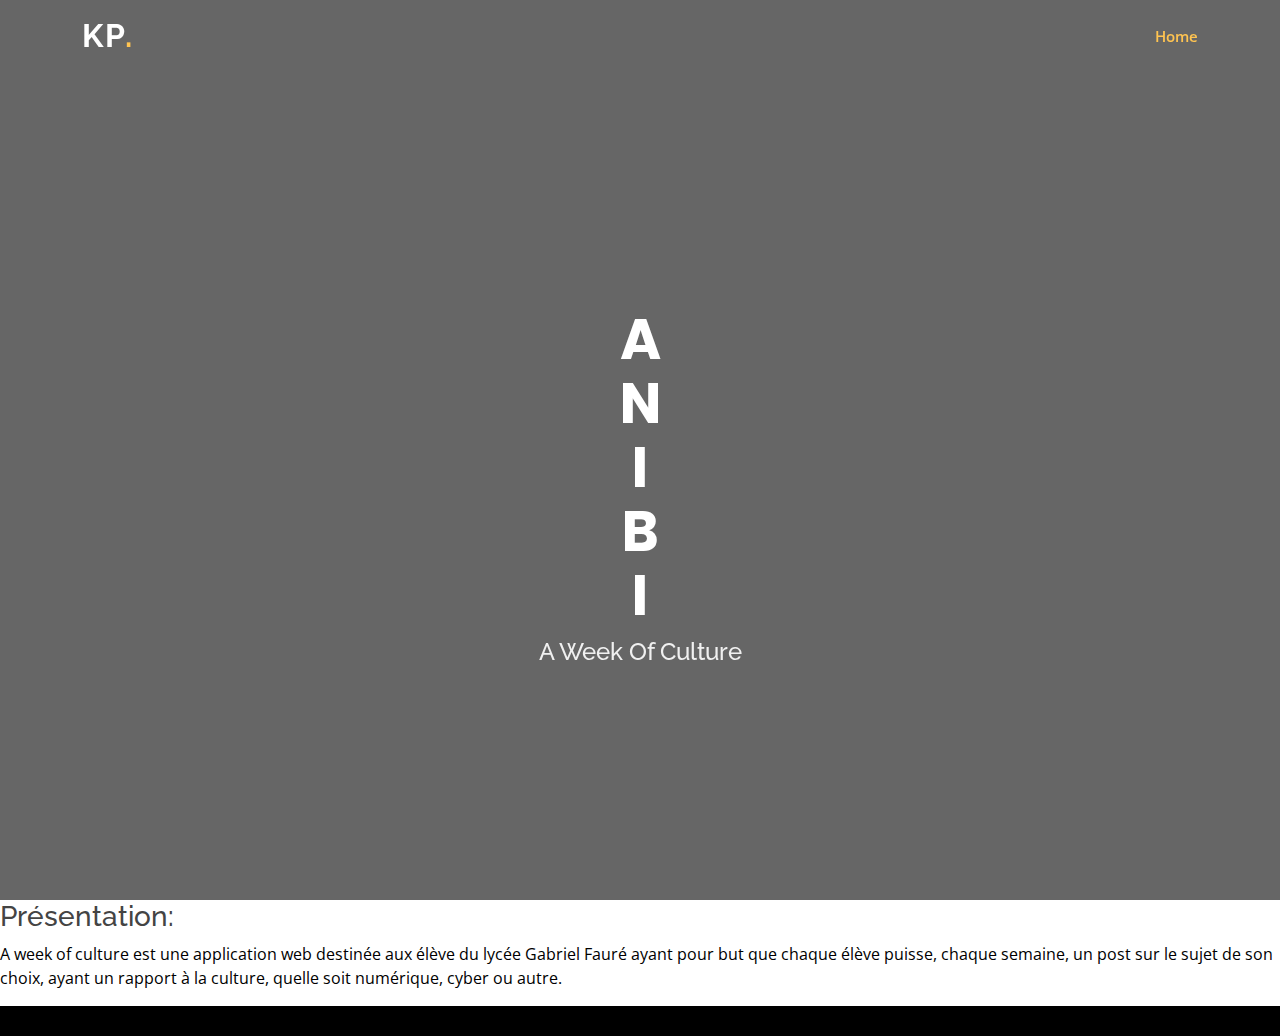
==== anibi.html @ 27dbcefd "Creat projects pages + awok page completed" ====
<!DOCTYPE html>
<html lang="fr">

<head>
    <meta charset="utf-8">
    <meta content="width=device-width, initial-scale=1.0" name="viewport">

    <title>Kylian Patry - Port Folio</title>
    <link rel="icon" href="assets/img/portfolio/logo_portfolio_K.png" type="image/x-icon">

    <meta content="" name="description">
    <meta content="" name="keywords">

    <!-- Favicons -->
    <link href="assets/img/favicon.png" rel="icon">
    <link href="assets/img/apple-touch-icon.png" rel="apple-touch-icon">

    <!-- Google Fonts -->
    <link href="https://fonts.googleapis.com/css?family=Open+Sans:300,300i,400,400i,600,600i,700,700i|Raleway:300,300i,400,400i,500,500i,600,600i,700,700i|Poppins:300,300i,400,400i,500,500i,600,600i,700,700i" rel="stylesheet">

    <!-- Vendor CSS Files -->
    <link href="assets/vendor/aos/aos.css" rel="stylesheet">
    <link href="assets/vendor/bootstrap/css/bootstrap.min.css" rel="stylesheet">
    <link href="assets/vendor/bootstrap-icons/bootstrap-icons.css" rel="stylesheet">
    <link href="assets/vendor/boxicons/css/boxicons.min.css" rel="stylesheet">
    <link href="assets/vendor/glightbox/css/glightbox.min.css" rel="stylesheet">
    <link href="assets/vendor/remixicon/remixicon.css" rel="stylesheet">
    <link href="assets/vendor/swiper/swiper-bundle.min.css" rel="stylesheet">

    <!-- Template Main CSS File -->
    <link href="assets/css/style.css" rel="stylesheet">

</head>

<body>

<!-- ======= Header ======= -->
<header id="header" class="fixed-top ">
    <div class="container d-flex align-items-center justify-content-lg-between">

        <h1 class="logo me-auto me-lg-0"><a href="index.html">KP<span>.</span></a></h1>
        <!-- Uncomment below if you prefer to use an image logo -->
        <!-- <a href="index.html" class="logo me-auto me-lg-0"><img src="assets/img/logo.png" alt="" class="img-fluid"></a>-->

        <nav id="navbar" class="navbar order-last order-lg-0">

            <ul>

                <li><a class="nav-link scrollto active" href="portfolio.html">Home</a></li>
            </ul>
            <i class="bi bi-list mobile-nav-toggle"></i>
        </nav><!-- .navbar -->

    </div>
</header><!-- End Header -->


<!--------------------------------------------------------------------------------------------------------------------->

<!-- ======= Hero Section ======= -->
<section id="hero" class="d-flex align-items-center justify-content-center">
    <div class="container" data-aos="fade-up">
        <div>
            <div class="row">
                <h1>A</h1><h1>N</h1><h1>I</h1><h1>B</h1><h1>I</h1>
            </div>
            <h2>A Week Of Culture</h2>
        </div>
    </div>
</section>
<!-- End Hero -->

<main id="main">

    <h3>Présentation:</h3>

    <p>A week of culture est une application web destinée aux élève du lycée Gabriel Fauré ayant pour but que chaque élève puisse, chaque semaine, un post sur le sujet de son choix, ayant un rapport à la culture, quelle soit numérique, cyber ou autre.</p>

</main><!-- End #main -->

<!-- ======= Footer ======= -->
<footer id="footer">
</footer><!-- End Footer -->

<div id="preloader"></div>
<a href="#" class="back-to-top d-flex align-items-center justify-content-center"><i class="bi bi-arrow-up-short"></i></a>

<!-- Vendor JS Files -->
<script src="assets/vendor/purecounter/purecounter_vanilla.js"></script>
<script src="assets/vendor/aos/aos.js"></script>
<script src="assets/vendor/bootstrap/js/bootstrap.bundle.min.js"></script>
<script src="assets/vendor/glightbox/js/glightbox.min.js"></script>
<script src="assets/vendor/isotope-layout/isotope.pkgd.min.js"></script>
<script src="assets/vendor/swiper/swiper-bundle.min.js"></script>
<script src="assets/vendor/php-email-form/validate.js"></script>

<!-- Template Main JS File -->
<script src="assets/js/main.js"></script>

</body>

</html>
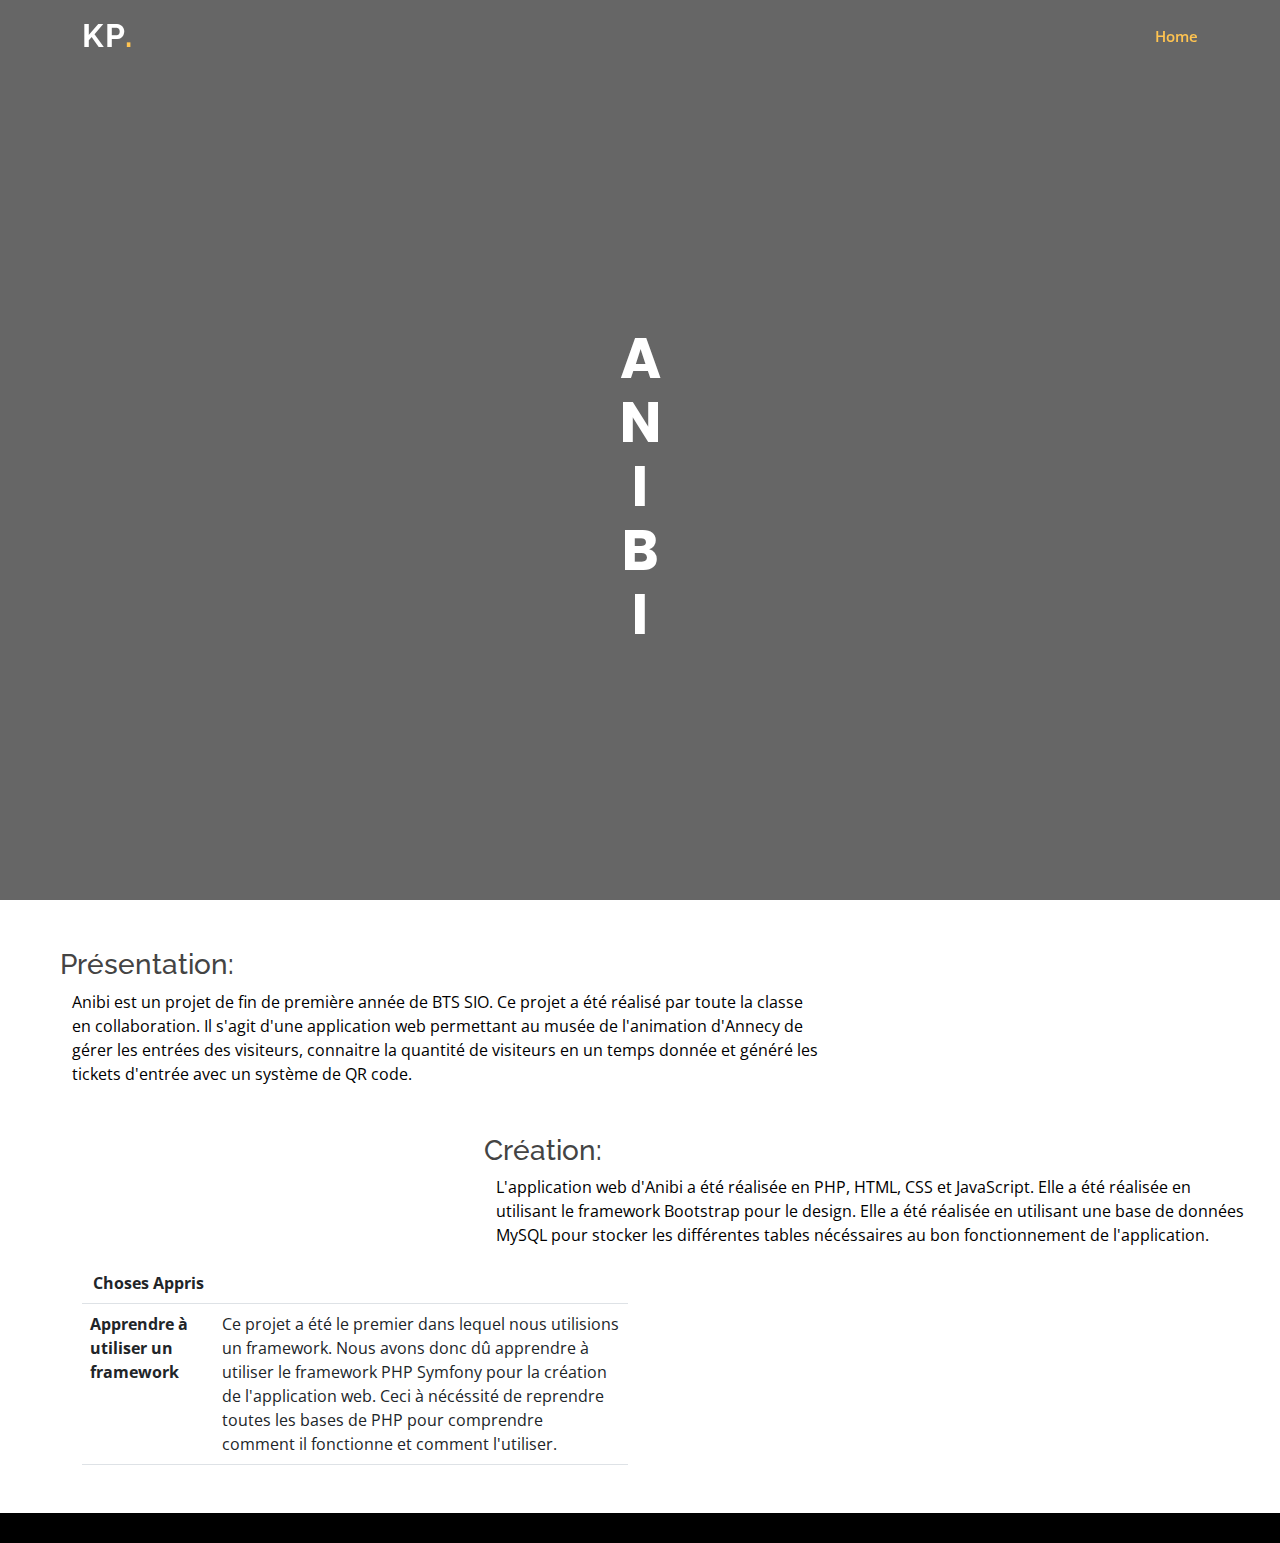
==== commit 8b2c8326: "update" ====
--- a/anibi.html
+++ b/anibi.html
@@ -64,18 +64,58 @@
             <div class="row">
                 <h1>A</h1><h1>N</h1><h1>I</h1><h1>B</h1><h1>I</h1>
             </div>
-            <h2>A Week Of Culture</h2>
         </div>
     </div>
 </section>
 <!-- End Hero -->
 
 <main id="main">
+    <div class="container m-5 ml-auto mr-auto" style="max-width: 800px;">
+        <h3>Présentation:</h3>
 
-    <h3>Présentation:</h3>
+        <p class="container">Anibi est un projet de fin de première année de BTS SIO. Ce projet a été réalisé par toute
+                la classe en collaboration. Il s'agit d'une application web permettant au musée de l'animation d'Annecy
+                de gérer les entrées des visiteurs, connaitre la quantité de visiteurs en un temps donnée et généré les
+                tickets d'entrée avec un système de QR code.
+        </p>
 
-    <p>A week of culture est une application web destinée aux élève du lycée Gabriel Fauré ayant pour but que chaque élève puisse, chaque semaine, un post sur le sujet de son choix, ayant un rapport à la culture, quelle soit numérique, cyber ou autre.</p>
+    </div>
+    <div class="container me-2" style="max-width: 800px;">
+        <h3>Création:</h3>
 
+        <p class="container">L'application web d'Anibi a été réalisée en PHP, HTML, CSS et JavaScript. Elle a été
+            réalisée en utilisant le framework Bootstrap pour le design. Elle a été réalisée en utilisant une base de
+            données MySQL pour stocker les différentes tables nécéssaires au bon fonctionnement de l'application.
+
+        </p>
+    </div>
+
+    <div class="container">
+        <div class="row">
+            <div class="col">
+                <table class="table mb-5">
+                    <thead>
+                    <tr class="text-center">
+                        <th scope="col">Choses Appris</th>
+                        <th scope="col"></th>
+                    </tr>
+                    </thead>
+                    <tbody>
+                        <tr>
+                            <th scope="row">Apprendre à utiliser un framework</th>
+                            <td>Ce projet a été le premier dans lequel nous utilisions un framework. Nous avons donc dû
+                                apprendre à utiliser le framework PHP Symfony pour la création de l'application web. Ceci à
+                                nécéssité de reprendre toutes les bases de PHP pour comprendre comment il fonctionne et
+                                comment l'utiliser.
+                            </td>
+                        </tr>
+                    </tbody>
+                </table>
+            </div>
+            <div class="col">
+            </div>
+        </div>
+    </div>
 </main><!-- End #main -->
 
 <!-- ======= Footer ======= -->
--- a/assets/css/style.css
+++ b/assets/css/style.css
@@ -1557,4 +1557,26 @@
   text-align: center;
   font-size: 13px;
   color: #fff;
+}
+
+.rowTitle {
+  display: inline-flex;
+  align-items: center;
+}
+
+/* Pour changer le fond des divs en blanc ou transparent */
+.portfolio .portfolio-wrap,
+.team .member .social a {
+  background: white; /* Changez ici en 'white' pour le fond blanc */
+}
+
+/* Pour centrer les icônes dans les divs */
+.portfolio .portfolio-wrap .portfolio-links,
+.team .member .social {
+  display: flex;
+  justify-content: center;
+}
+
+.rootme {
+  background-color: #3b3a37 !important;
 }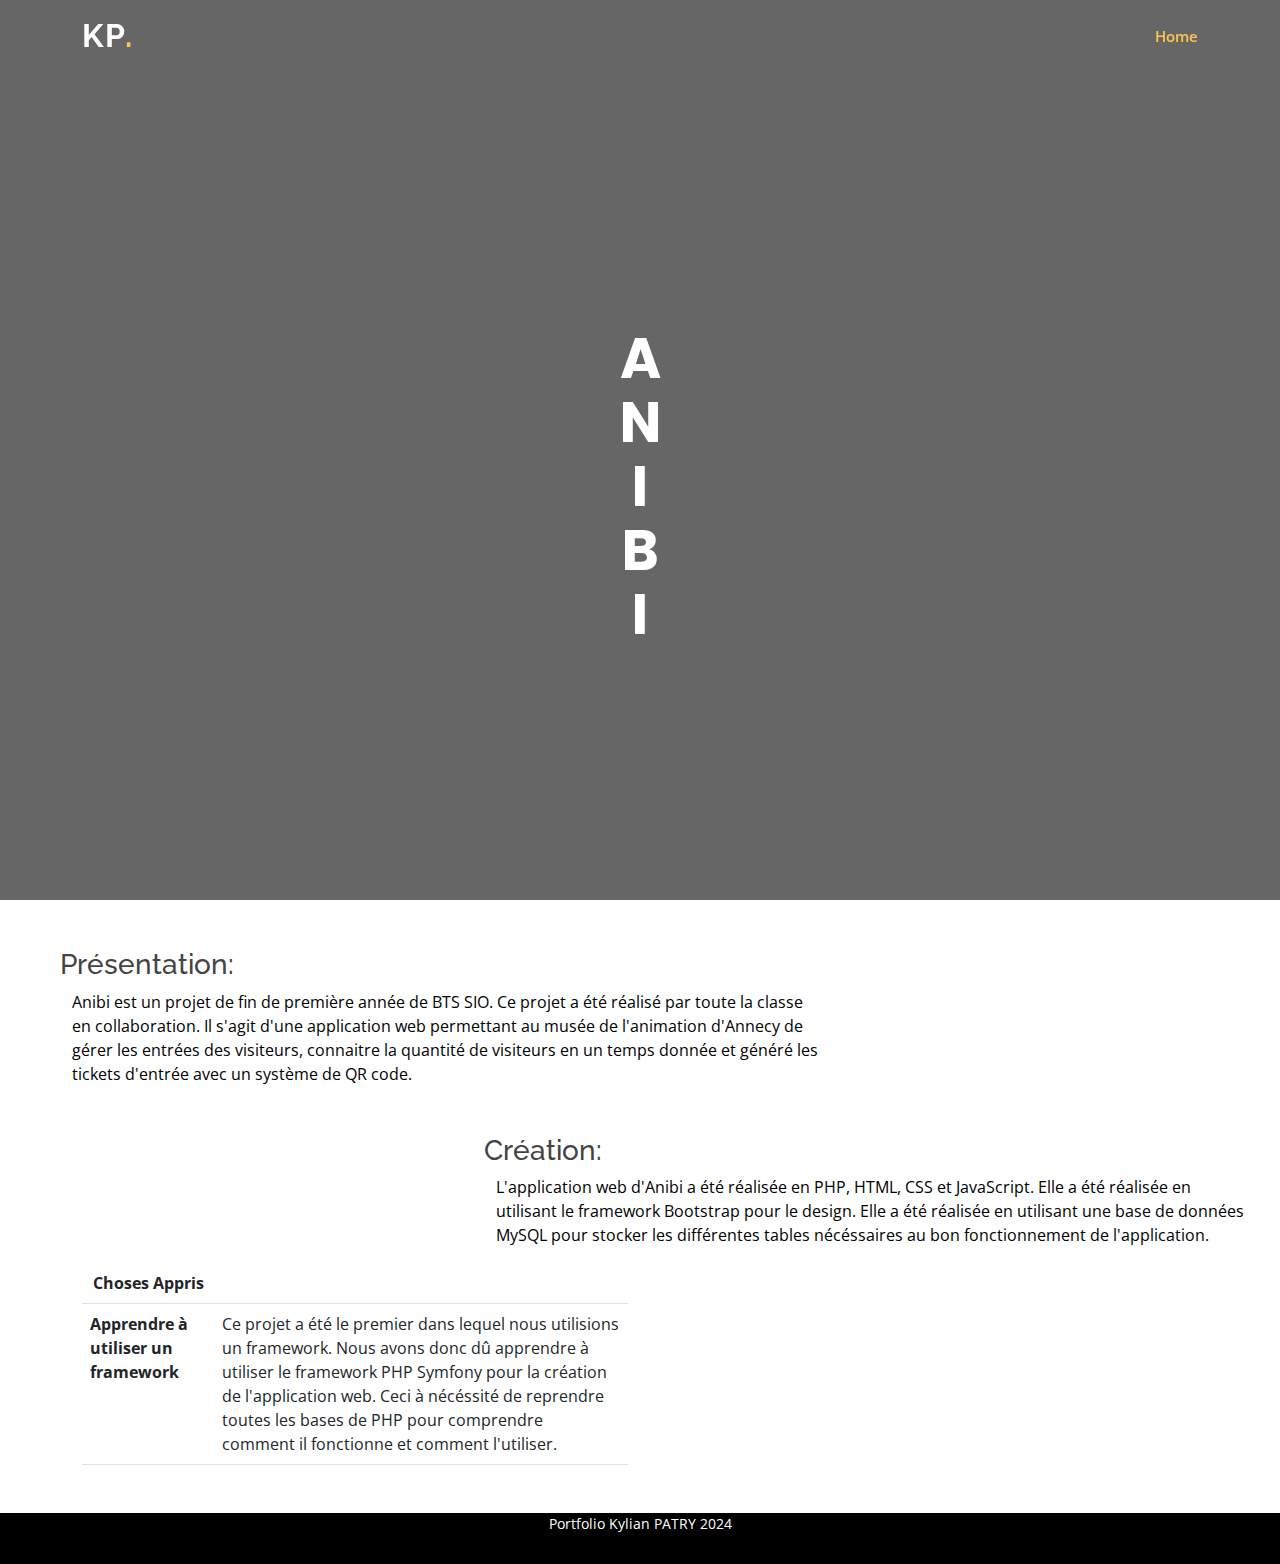
==== commit 3ad52d92: "update" ====
--- a/anibi.html
+++ b/anibi.html
@@ -119,7 +119,8 @@
 </main><!-- End #main -->
 
 <!-- ======= Footer ======= -->
-<footer id="footer">
+<footer id="footer" class="text-center">
+    <span>Portfolio Kylian PATRY 2024</span>
 </footer><!-- End Footer -->
 
 <div id="preloader"></div>
--- a/assets/css/style.css
+++ b/assets/css/style.css
@@ -1579,4 +1579,24 @@
 
 .rootme {
   background-color: #3b3a37 !important;
+}
+
+.codingame {
+  background-color: #FCD207 !important;
+}
+
+
+.about .container .row .col-lg-6 img {
+  max-width: 100%;
+  height: auto;
+}
+
+
+@media (max-width: 768px) {
+  .about .container .row {
+    flex-direction: column;
+  }
+  .about .container .row .col-lg-6 img {
+    margin-bottom: 20px;
+  }
 }